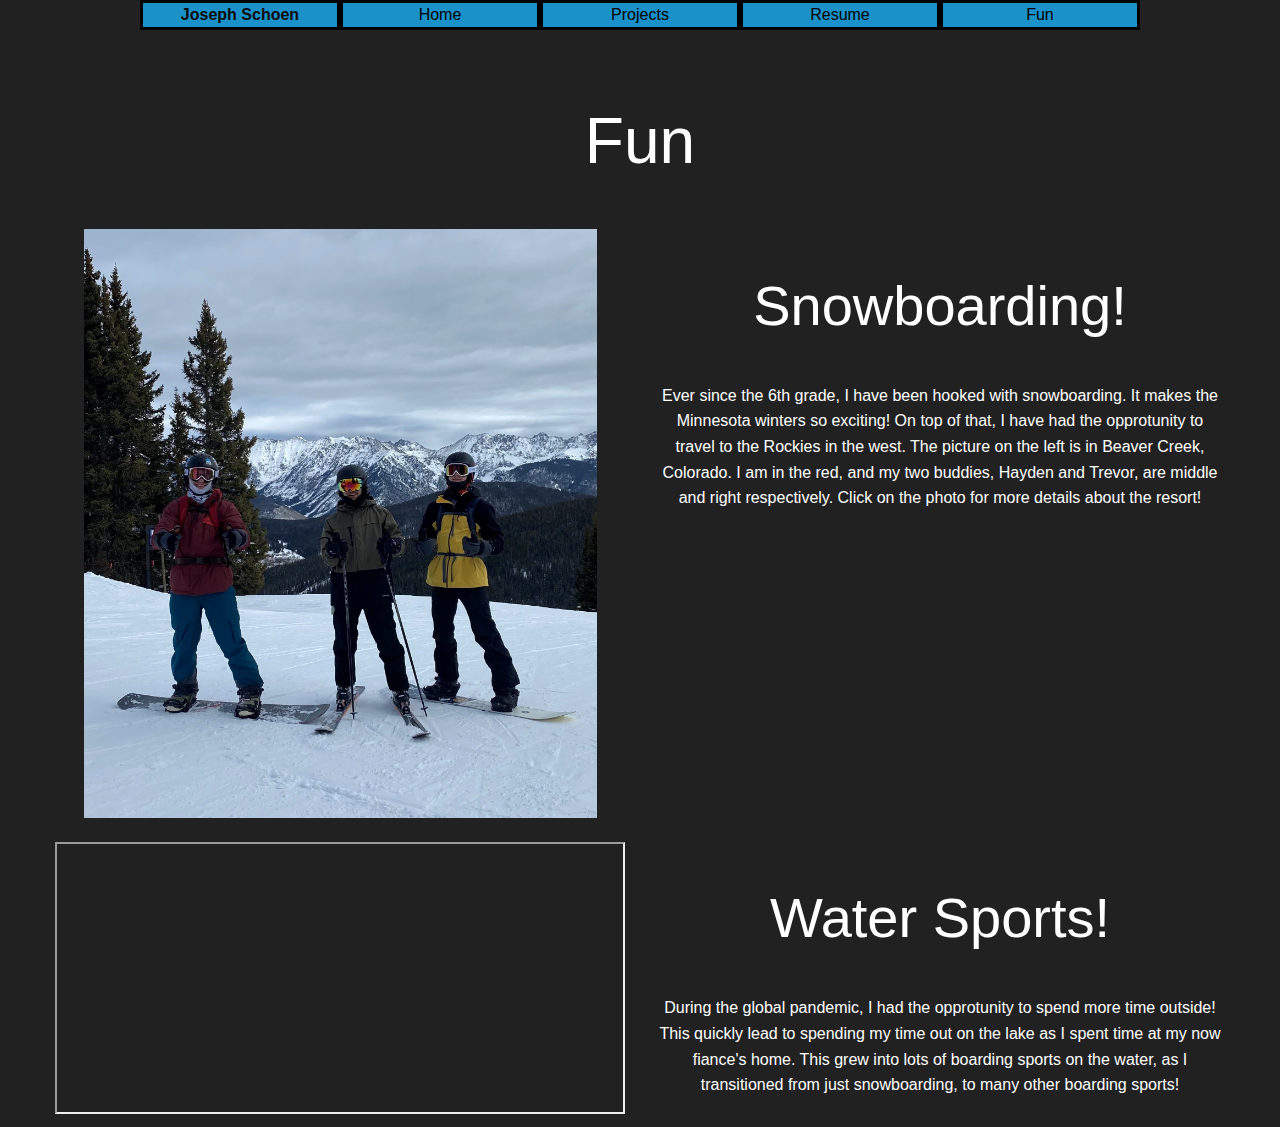
==== fun.html @ 052820d7 "Current files on the 26th" ====
<!DOCTYPE html>
<html>
<head>
	<meta charset="utf-8">
	<meta name="viewport" content="width=device-width, initial-scale=1.0">
	<title>Joseph's Personal Website</title>
	<link rel="stylesheet" href="css/foundation.css"/>
    <link rel="stylesheet" href="css/style.css"/>
</head>
<body class="background">
    <!-- main content within a `grid-container` -->
    <div class="grid-container">
       <div class="grid-x grid-padding-x">
        </div>

        <!-- Hello?! -->
        <div class="grid-x grid-padding-x sticky">
            <div class="cell small-12 large-2 large-offset-1 border" style="background-color: #1a92c9;"><span class="name">Joseph Schoen</span></div>
            <div class="cell small-6 large-2 border" style="background-color: #1a92c9;"><a href="index.html">Home</a></div>
            <div class="cell small-6 large-2 border" style="background-color: #1a92c9;"><a href="projects.html">Projects</a></div>
            <div class="cell small-6 large-2 border" style="background-color: #1a92c9;"><a href="resume.html">Resume</a></div>
            <div class="cell small-6 large-2 border" style="background-color: #1a92c9;"><a href="fun.html">Fun</a></div>
        </div>   <!-- `grid-x` represents a row -->
        <br/>
        <div class="grid-x grid-padding-x">
            
            <div class="cell small-12 large-12 center">
                <h2 class="center_text">Fun</h2>
            </div>
            <div class="cell small-12 large-6 center">
                <a href="https://www.beavercreek.com/" target="_blank"><img src ="images/bcsnowboard.jpg", width="90%", height="90%",  alt="Picture of snowboarding in Beaver Creek, Colorado."/></a>
            </div>
            <div class="cell small-12 large-6 center">
                <h1>Snowboarding!</h1>
                <p>Ever since the 6th grade, I have been hooked with snowboarding. It makes the Minnesota winters so exciting! On top of that, I have had the opprotunity
                    to travel to the Rockies in the west. The picture on the left is in Beaver Creek, Colorado. I am in the red, and my two buddies, Hayden and Trevor, are middle
                    and right respectively. Click on the photo for more details about the resort!
                    
                </p>
            </div>
        </div>
        <br/>

        <div class="grid-x grid-padding-x">    
            <div class="cell small-12 large-6 center">
                <iframe width=100% height=100% src="https://www.youtube.com/embed/watch?v=wQW1vhpDxbk&ab_channel=CrazyThang01%21" allowfullscreen></iframe>
            </div>
            <div class="cell small-12 large-6 center">
                <h1>Water Sports!</h1>
                <p>During the global pandemic, I had the opprotunity to spend more time outside! This quickly lead to spending my time out on the lake as I spent time at
                    my now fiance's home. This grew into lots of boarding sports on the water, as I transitioned from just snowboarding, to many other boarding sports!
                </p>
            </div>
        </div>

    </div> 
    <!-- include before closing </body> tag -->
    <script src="js/vendor.js"></script>
    <script src="js/foundation.js"></script>
</body>
</html>
---- css/style.css ----
body{
    background-color: #212121;
    margin-bottom: 1%;
    margin-right: 1%;
    margin-left: 1%;
    margin-top: 0%;
    padding: 0;
    font-family: "Helvetica Neue", Helvetica, Roboto, Arial, sans-serif;
    font-weight: normal;
    line-height: 1.5;
    color: #0a0a0a;
}
.link {color: #000000}
.blacktext {color: #000000}

.center {
    align-items: center;
    text-align: center;
    vertical-align: middle;
}
a {
    color: black;
    display: block;
    text-align: center;
}

p {
    color: #ffffff;
}

h1 {
    color: #ffffff;
    font-size: 3.5rem;
    margin: 0.67em 0;
}

h2{
    color: #ffffff;
    font-size: 4.0rem;
    margin: 0.67em 0;    
}

.doublefont{
    font-size: 2.0rem;
}

.name{
    display: block;
    text-align: center;
    font-weight: bold;
  }

.border {
    border: 3px solid black;
}

.border2 {
    border: 4px solid white;
}

.r_title {
    font-size: 2.0rem;
    font-weight: bold;
}

#bold {
    font-weight: bold;
}

.p_right{
    text-align: right;
}

.sticky {
    position: sticky;
    top: 0;
}

ul{
    color:#ffffff;
    padding-left: 5%;
}

.resumelink{
    color: #6cb2db;
}
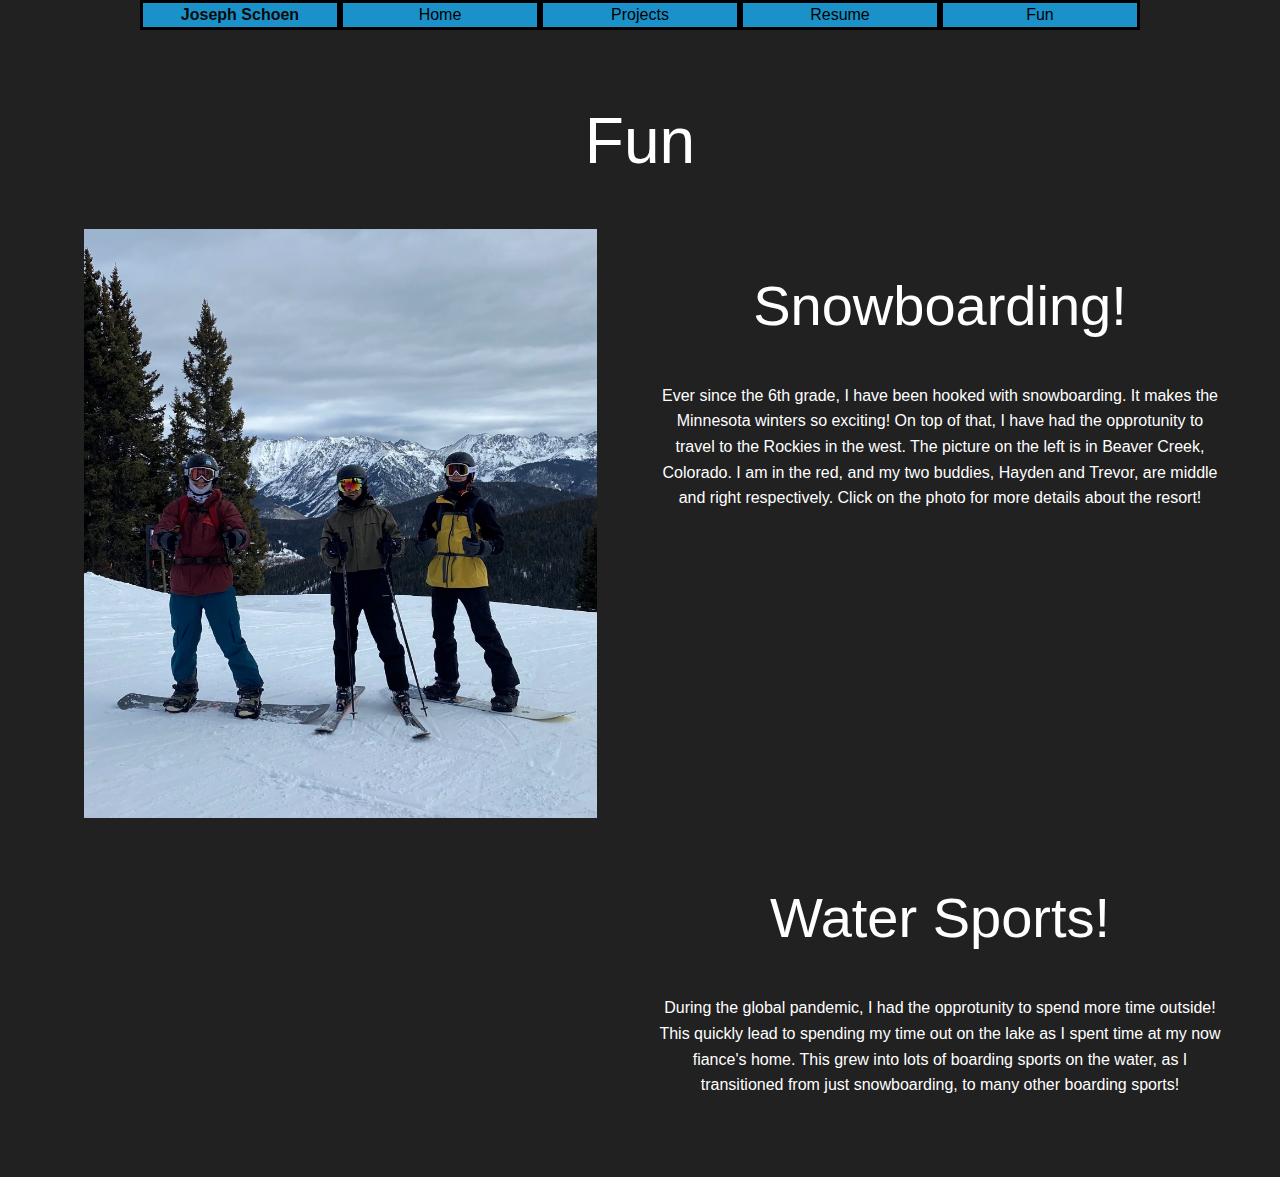
==== commit 9e4a3551: "Youtube video" ====
--- a/fun.html
+++ b/fun.html
@@ -43,7 +43,7 @@
 
         <div class="grid-x grid-padding-x">    
             <div class="cell small-12 large-6 center">
-                <iframe width=100% height=100% src="https://www.youtube.com/embed/watch?v=wQW1vhpDxbk&ab_channel=CrazyThang01%21" allowfullscreen></iframe>
+                <iframe width="560" height="315" src="https://www.youtube.com/embed/wQW1vhpDxbk" title="YouTube video player" frameborder="0" allow="accelerometer; autoplay; clipboard-write; encrypted-media; gyroscope; picture-in-picture" allowfullscreen></iframe>
             </div>
             <div class="cell small-12 large-6 center">
                 <h1>Water Sports!</h1>
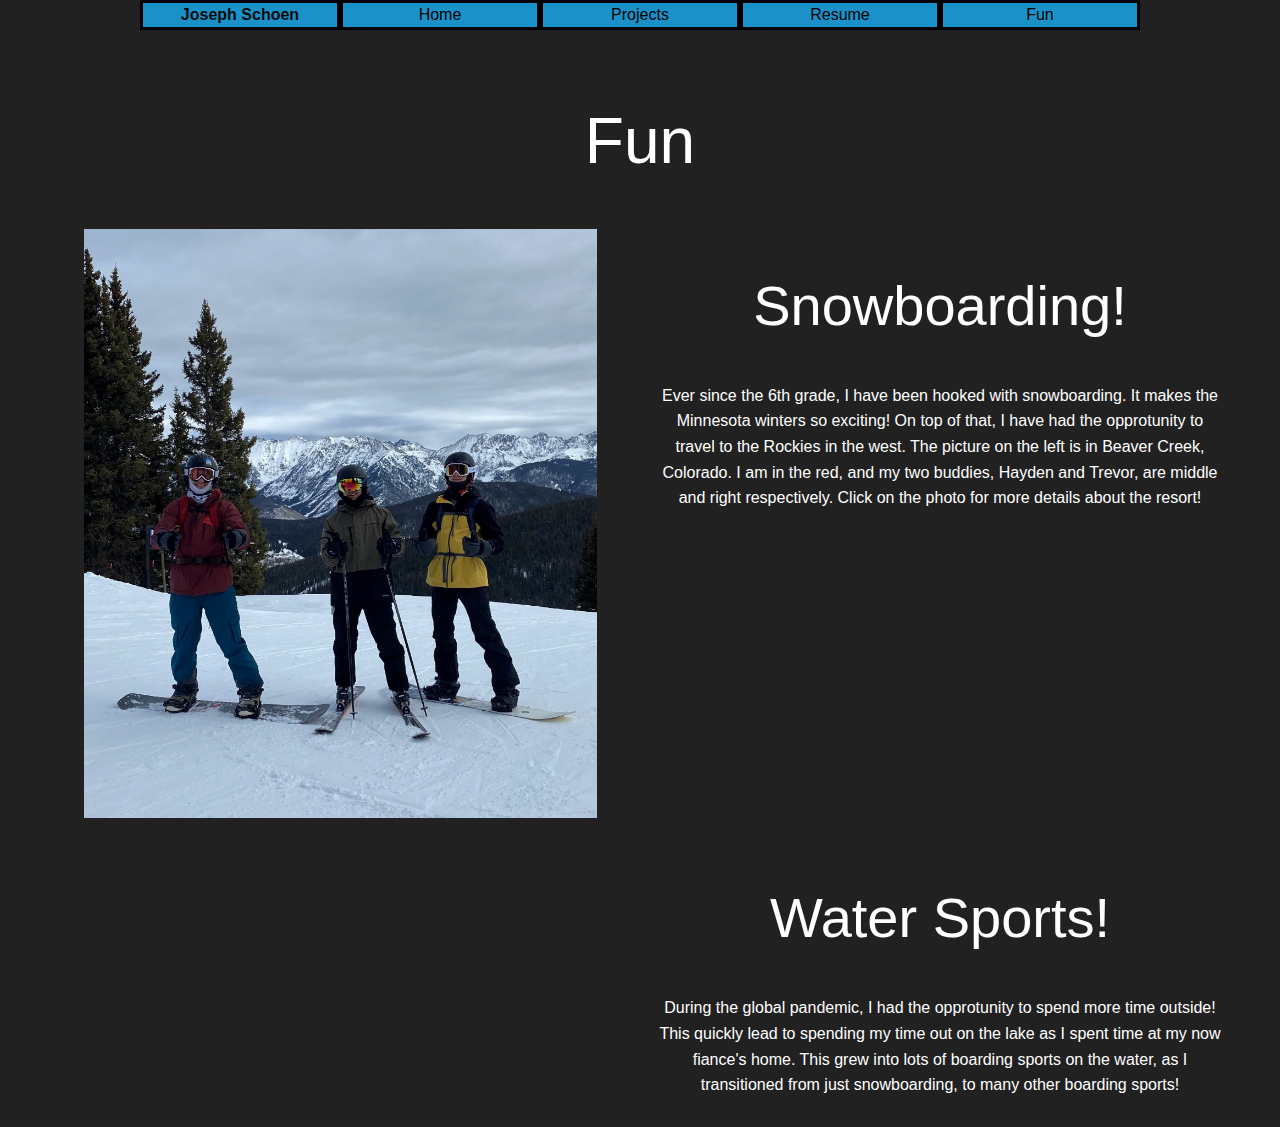
==== commit 1f3c600e: "Implementing menu for small/medium devices." ====
--- a/fun.html
+++ b/fun.html
@@ -8,9 +8,38 @@
     <link rel="stylesheet" href="css/style.css"/>
 </head>
 <body class="background">
-    <!-- main content within a `grid-container` -->
-    <div class="grid-container">
-       <div class="grid-x grid-padding-x">
+
+    <div class="off-canvas-wrapper hide-for-large">
+        <!-- Your menu or Off-canvas content goes here -->
+        <div class="off-canvas position-left" id="offCanvas" data-off-canvas>
+            <!-- Close button -->
+            <button class="close-button" aria-label="Close menu" type="button" data-close>
+                <span aria-hidden="true">&times;</span>
+            </button> 
+
+            <!-- Menu -->
+            <ul class="vertical menu">
+                <li><span class="name" style="color: black;">Joseph Schoen</span></li>
+                <li>><a href="index.html">Home</a></li>
+                <li><a href="projects.html">Projects</a></li>
+                <li><a href="resume.html">Resume</a></li>
+                <li><a href="fun.html">Fun</a></li>
+            </ul>
+        </div>
+        <!-- Your page content lives here -->
+        <div>
+            <!-- main content within a `grid-container` -->
+            <div class="grid-container">
+                <div class="grid-x grid-padding-x">
+                    <button type="button" class="cell large-auto button blacktext fixed-btn" data-toggle="offCanvas" style="background-color: #1a92c9">Joseph Schoen - Open Menu</button>
+                </div>
+            </div>
+        </div>
+    </div>
+
+    <div class="grid-container show-for-large">
+        <!-- `grid-x` represents a row -->
+        <div class="grid-x grid-padding-x">
         </div>
 
         <!-- Hello?! -->
@@ -20,7 +49,10 @@
             <div class="cell small-6 large-2 border" style="background-color: #1a92c9;"><a href="projects.html">Projects</a></div>
             <div class="cell small-6 large-2 border" style="background-color: #1a92c9;"><a href="resume.html">Resume</a></div>
             <div class="cell small-6 large-2 border" style="background-color: #1a92c9;"><a href="fun.html">Fun</a></div>
-        </div>   <!-- `grid-x` represents a row -->
+        </div>
+    </div>
+
+    <div class="grid-container">
         <br/>
         <div class="grid-x grid-padding-x">
             
@@ -43,7 +75,7 @@
 
         <div class="grid-x grid-padding-x">    
             <div class="cell small-12 large-6 center">
-                <iframe width="560" height="315" src="https://www.youtube.com/embed/wQW1vhpDxbk" title="YouTube video player" frameborder="0" allow="accelerometer; autoplay; clipboard-write; encrypted-media; gyroscope; picture-in-picture" allowfullscreen></iframe>
+                <iframe width="100%" height="100%" src="https://www.youtube.com/embed/wQW1vhpDxbk" title="YouTube video player" frameborder="0" allow="accelerometer; autoplay; clipboard-write; encrypted-media; gyroscope; picture-in-picture" allowfullscreen></iframe>
             </div>
             <div class="cell small-12 large-6 center">
                 <h1>Water Sports!</h1>
@@ -57,5 +89,8 @@
     <!-- include before closing </body> tag -->
     <script src="js/vendor.js"></script>
     <script src="js/foundation.js"></script>
+    <script type="application/javascript">
+        $(document).foundation();
+    </script>
 </body>
 </html>
--- a/css/style.css
+++ b/css/style.css
@@ -76,6 +76,15 @@
     top: 0;
 }
 
+.fixed-btn{
+    position:fixed;
+    border-radius: 0% 0% 10px 10px;
+    width: 98%;
+    height:6%;
+    top: 0%;
+    text-align: center;
+}
+
 ul{
     color:#ffffff;
     padding-left: 5%;
@@ -84,3 +93,8 @@
 .resumelink{
     color: #6cb2db;
 }
+
+.button {
+    display: block;
+    text-align: center;
+  }